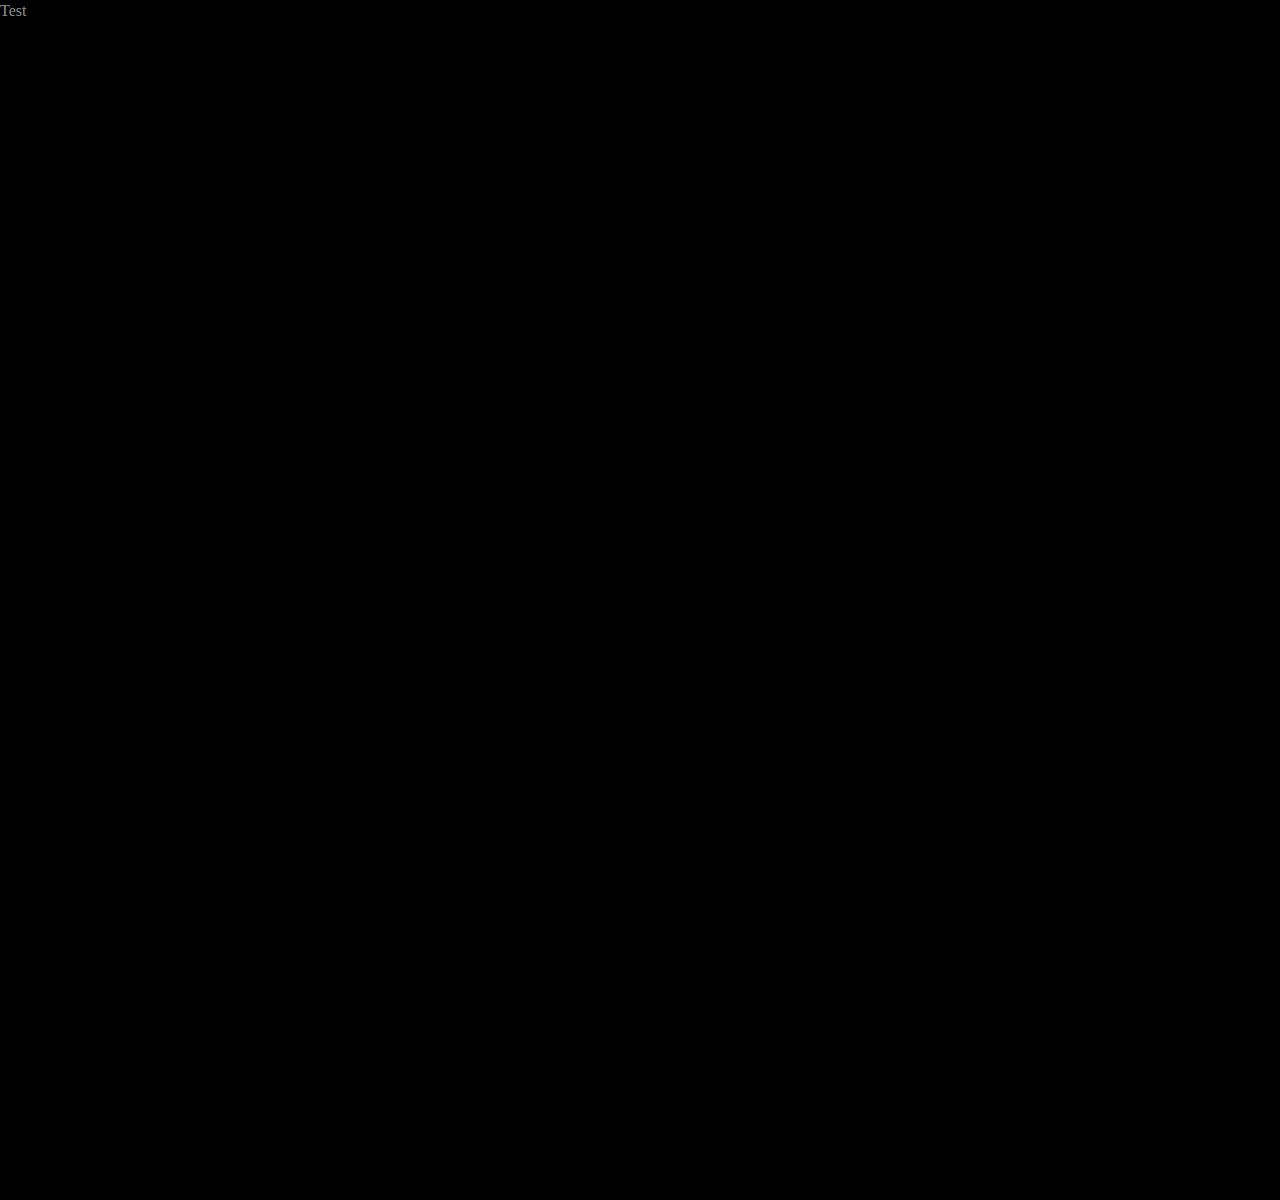
==== public/index.html @ b71e585c "Initial commit" ====
<!DOCTYPE html> 
<html>
<head>
	<meta http-equiv="Content-Type" content="text/html; charset=utf-8" />
	<title>TIA project - Alien First Aid</title>
	<meta http-equiv="content-language" content="en" />
	<link href="style.css" rel="stylesheet" type="text/css" media="screen" />
	<script type="text/javascript" src="main.js"></script>
</head>

<!--Huge dimentions for the data arena screen, and the overflow is hidden to prevent a scrollbar in the view-->
<body style="height:1200px; width:10080px;">
	<p>Test</p>
</body>
</html>
---- public/style.css ----
@import url('http://fonts.googleapis.com/css?family=Droid+Sans:400,700|Droid+Serif');
/* @import must come first - Webfonts via Google */

/* =Reset default browser CSS. Based on work by Eric Meyer: http://meyerweb.com/eric/tools/css/reset/index.html
-------------------------------------------------------------- */

html, body, div, span, applet, object, iframe,
h1, h2, h3, h4, h5, h6, p, blockquote, pre,
a, abbr, acronym, address, big, cite, code,
del, dfn, em, font, img, ins, kbd, q, s, samp,
small, strike, strong, sub, sup, tt, var,
b, u, i, center,
dl, dt, dd, ol, ul, li,
fieldset, form, label, legend,
table, caption, tbody, tfoot, thead, tr, th, td {
	background: transparent;
	border: 0;
	margin: 0;
	padding: 0;
	vertical-align: baseline;
}
body {
	line-height: 1;
}
h1, h2, h3, h4, h5, h6 {
	clear: both;
	font-weight: normal;
}
ol, ul {
	list-style: none;
}
blockquote {
	quotes: none;
}
blockquote:before, blockquote:after {
	content: '';
	content: none;
}
del {
	text-decoration: line-through;
}
/* tables still need 'cellspacing="0"' in the markup */
table {
	border-collapse: collapse;
	border-spacing: 0;
}
a img {
	border: none;
}

/* Common elements */

body {
	background: #000000 url(assets/landscape_background.png);
	color: #909090;
	font-family: "Georgia", serif;
	font-size: 100%;
	line-height: 1.4;
}

@media screen and (min-width: 3000px) {
	body {
		overflow: hidden;
	}
}
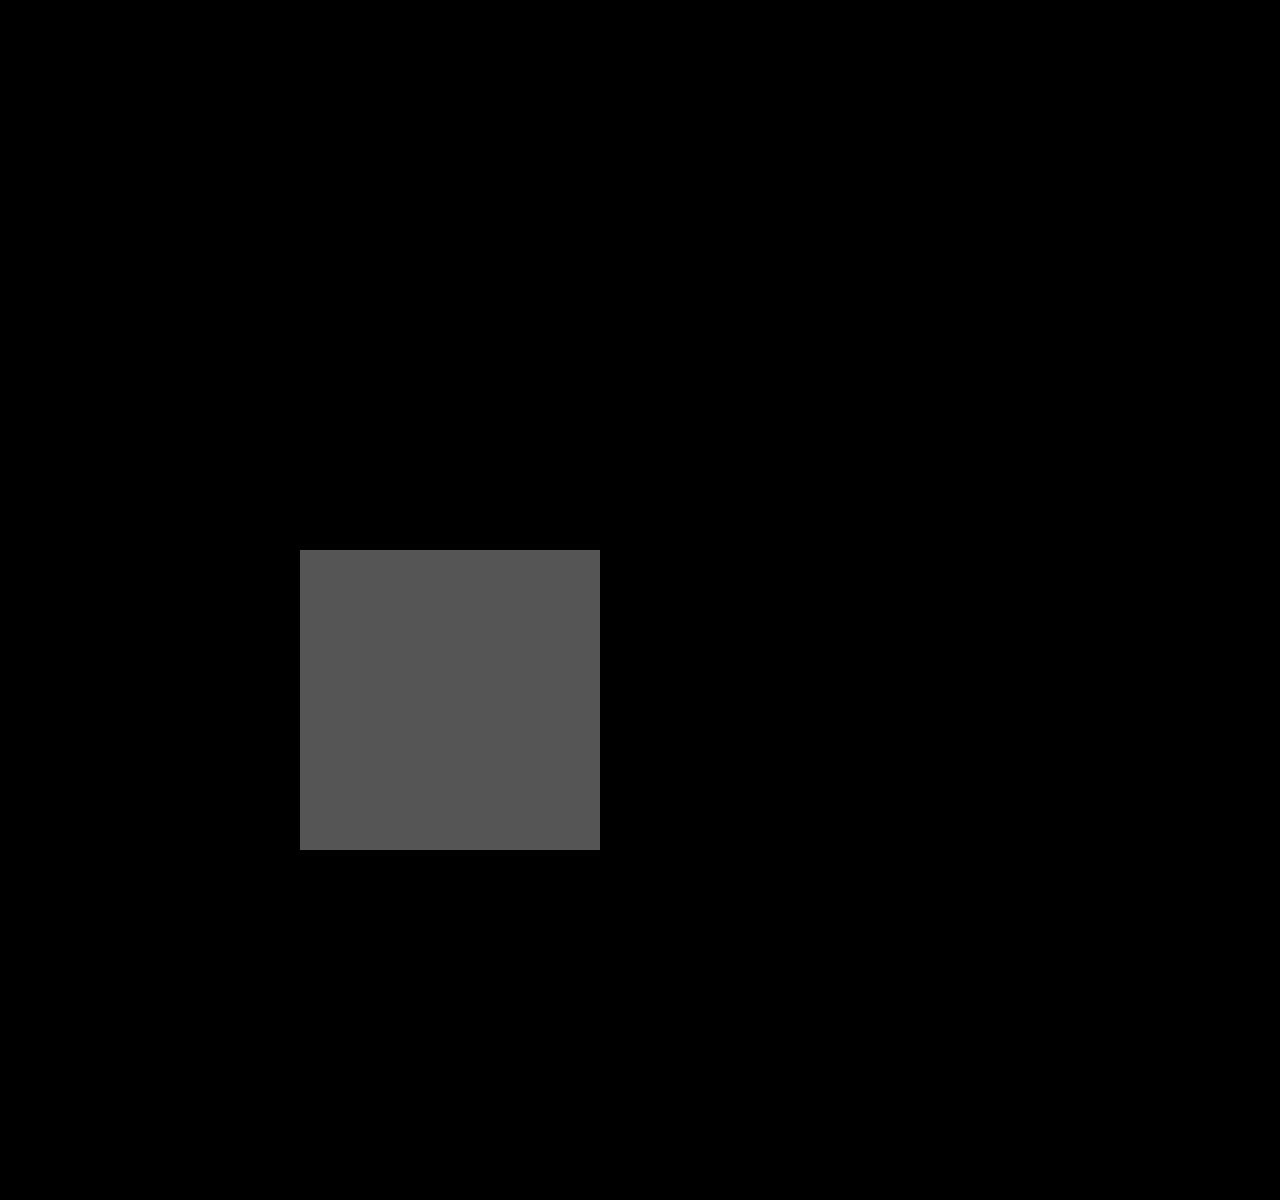
==== commit a90bc697: "general tweaks, minor interactive element added for testing" ====
--- a/public/index.html
+++ b/public/index.html
@@ -8,8 +8,6 @@
 	<script type="text/javascript" src="main.js"></script>
 </head>
 
-<!--Huge dimentions for the data arena screen, and the overflow is hidden to prevent a scrollbar in the view-->
-<body style="height:1200px; width:10080px;">
-	<p>Test</p>
+<body>
 </body>
 </html>
--- a/public/style.css
+++ b/public/style.css
@@ -52,14 +52,30 @@
 
 body {
 	background: #000000 url(assets/landscape_background.png);
-	color: #909090;
+	color: #a0a0a0;
 	font-family: "Georgia", serif;
 	font-size: 100%;
 	line-height: 1.4;
+	height: 1200px;  /* Huge dimentions for the data arena screen */
+	width: 10080px;
 }
 
 @media screen and (min-width: 3000px) {
 	body {
-		overflow: hidden;
+		overflow: hidden;  /* the overflow is hidden to prevent a scrollbar in the view */
 	}
 }
+
+.alien-shock {
+	background: #555;
+	position: absolute;
+	height: 300px;
+	width: 300px;
+	z-index: 1;
+	top: 550px;
+	left: 300px;
+}
+
+.alien-shock.shocking {
+	background: #55f;
+}
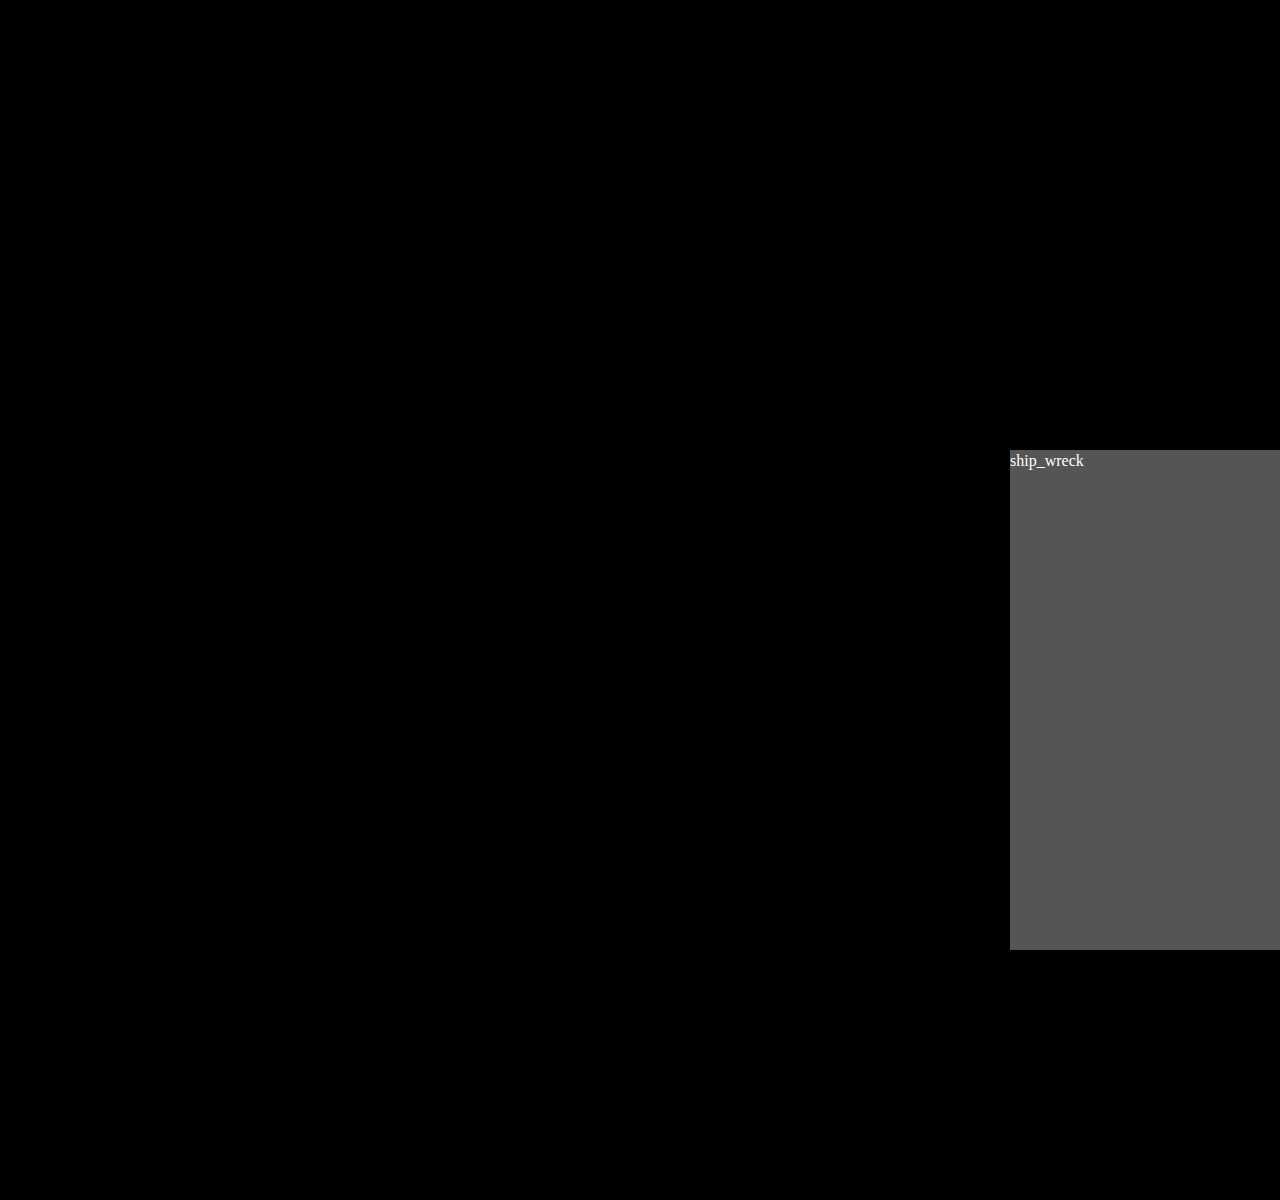
==== commit 86d70163: "Mock arena trackers implemented" ====
--- a/public/index.html
+++ b/public/index.html
@@ -8,6 +8,6 @@
 	<script type="text/javascript" src="main.js"></script>
 </head>
 
-<body>
+<body class="arena">
 </body>
 </html>
--- a/public/style.css
+++ b/public/style.css
@@ -1,6 +1,3 @@
-@import url('http://fonts.googleapis.com/css?family=Droid+Sans:400,700|Droid+Serif');
-/* @import must come first - Webfonts via Google */
-
 /* =Reset default browser CSS. Based on work by Eric Meyer: http://meyerweb.com/eric/tools/css/reset/index.html
 -------------------------------------------------------------- */
 
@@ -51,13 +48,20 @@
 /* Common elements */
 
 body {
-	background: #000000 url(assets/landscape_background.png);
-	color: #a0a0a0;
+	color: #fff;
 	font-family: "Georgia", serif;
 	font-size: 100%;
 	line-height: 1.4;
+}
+
+body.arena {
+	background: #000000 url(assets/landscape_background.png);
 	height: 1200px;  /* Huge dimentions for the data arena screen */
 	width: 10080px;
+}
+
+body.mock {
+	background: #fff url(assets/mock_data_arena.png) no-repeat;
 }
 
 @media screen and (min-width: 3000px) {
@@ -66,16 +70,72 @@
 	}
 }
 
-.alien-shock {
+.ship-wreck, .alien-shock, .alien-breath, .hitch-guide {
 	background: #555;
 	position: absolute;
-	height: 300px;
-	width: 300px;
+	height: 500px;
+	width: 500px;
 	z-index: 1;
-	top: 550px;
-	left: 300px;
+	top: 450px;
+	left: 1010px;
 }
 
-.alien-shock.shocking {
+.active {
+	background: #f55;
+}
+
+.alien-shock {
+	left: 3530px;
+}
+
+.alien-shock.active {
 	background: #55f;
 }
+
+.alien-breath {
+	left: 6050px;
+}
+
+.alien-breath.active {
+	background: #5f5;
+}
+
+.hitch-guide {
+	left: 8570px;
+}
+
+.hitch-guide.active {
+	background: #ff5;
+}
+
+.tracker {
+	background: #333;
+	height: 32px;
+	width: 32px;
+	display: block;
+	position: absolute;
+	text-align: center;
+	vertical-align: center;
+	user-select: none;
+	-moz-user-select: none;
+}
+
+.tracker.magnifier {
+	background: #933;
+}
+
+.tracker.shocker {
+	background: #737;
+}
+
+.tracker.rattlestick {
+	background: #393;
+}
+
+.tracker.water-nozzle {
+	background: #239;
+}
+
+.tracker.water-pump {
+	background: #347;
+}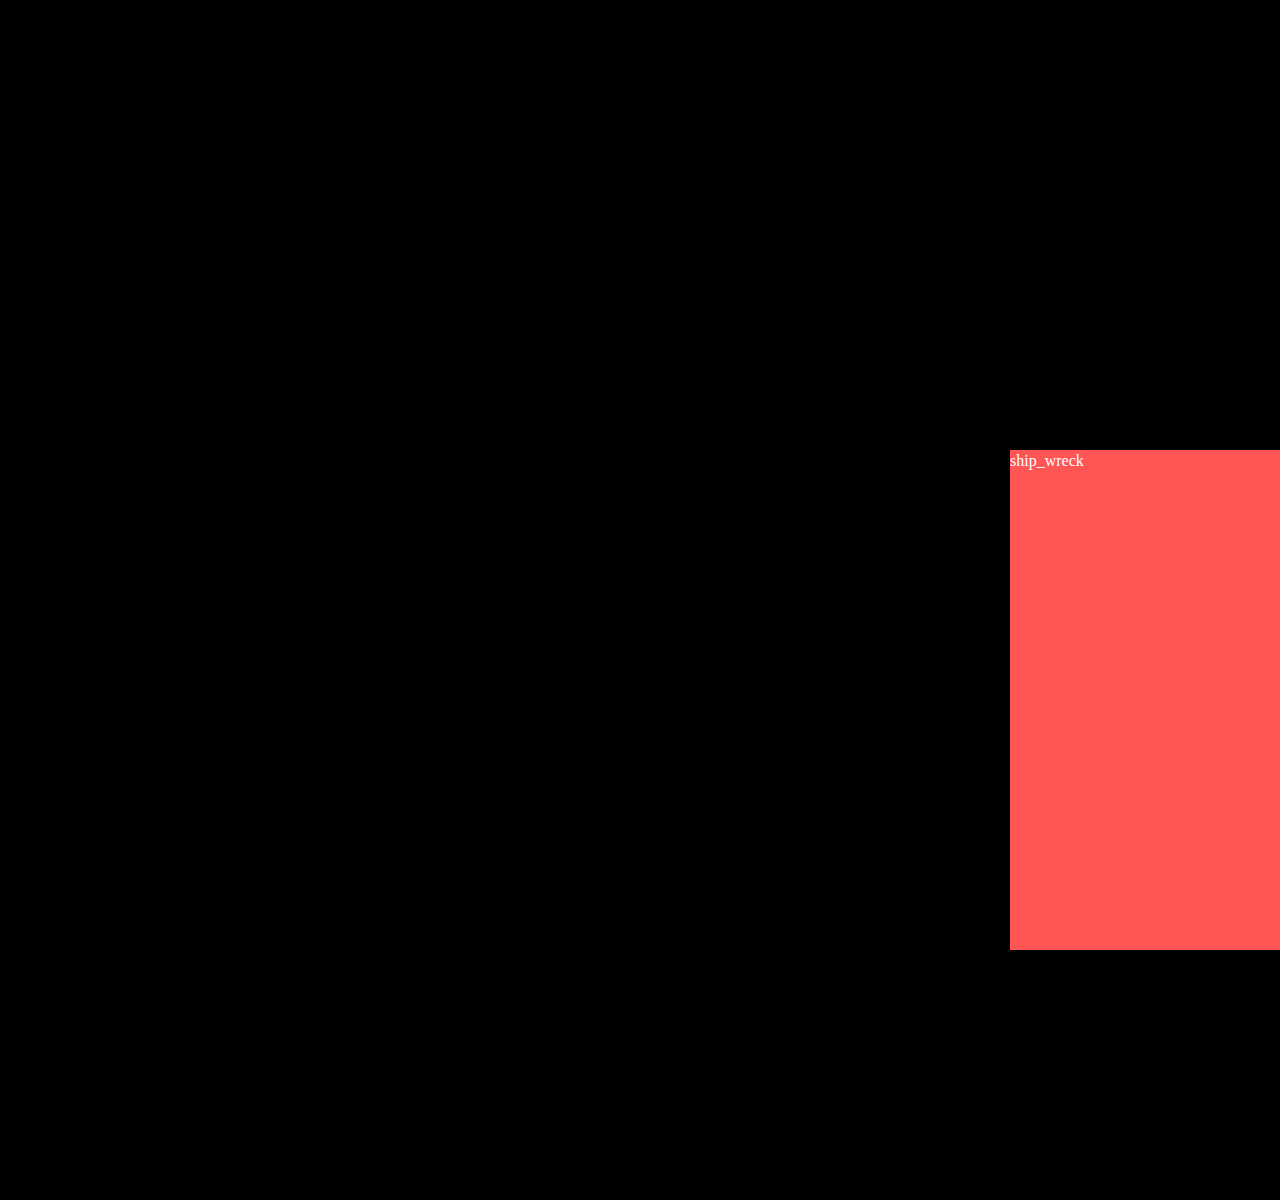
==== commit 14d7a632: "Added state machines to make situations respond to trackers" ====
--- a/public/index.html
+++ b/public/index.html
@@ -5,6 +5,7 @@
 	<title>TIA project - Alien First Aid</title>
 	<meta http-equiv="content-language" content="en" />
 	<link href="style.css" rel="stylesheet" type="text/css" media="screen" />
+	<script type="text/javascript" src="state-machine.js"></script>
 	<script type="text/javascript" src="main.js"></script>
 </head>
 
--- a/public/style.css
+++ b/public/style.css
@@ -84,12 +84,28 @@
 	background: #f55;
 }
 
+.ship-wreck.fire {
+	background: #f55;
+}
+.ship-wreck.halffire {
+	background: #a55;
+}
+.ship-wreck.calm {
+	background: #333;
+}
+
+
 .alien-shock {
 	left: 3530px;
 }
-
-.alien-shock.active {
-	background: #55f;
+.alien-shock.arrested {
+	background: #555;
+}
+.alien-shock.sparking {
+	background: #43f;
+}
+.alien-shock.heartrate {
+	background: #94f;
 }
 
 .alien-breath {
@@ -138,4 +154,4 @@
 
 .tracker.water-pump {
 	background: #347;
-}+}
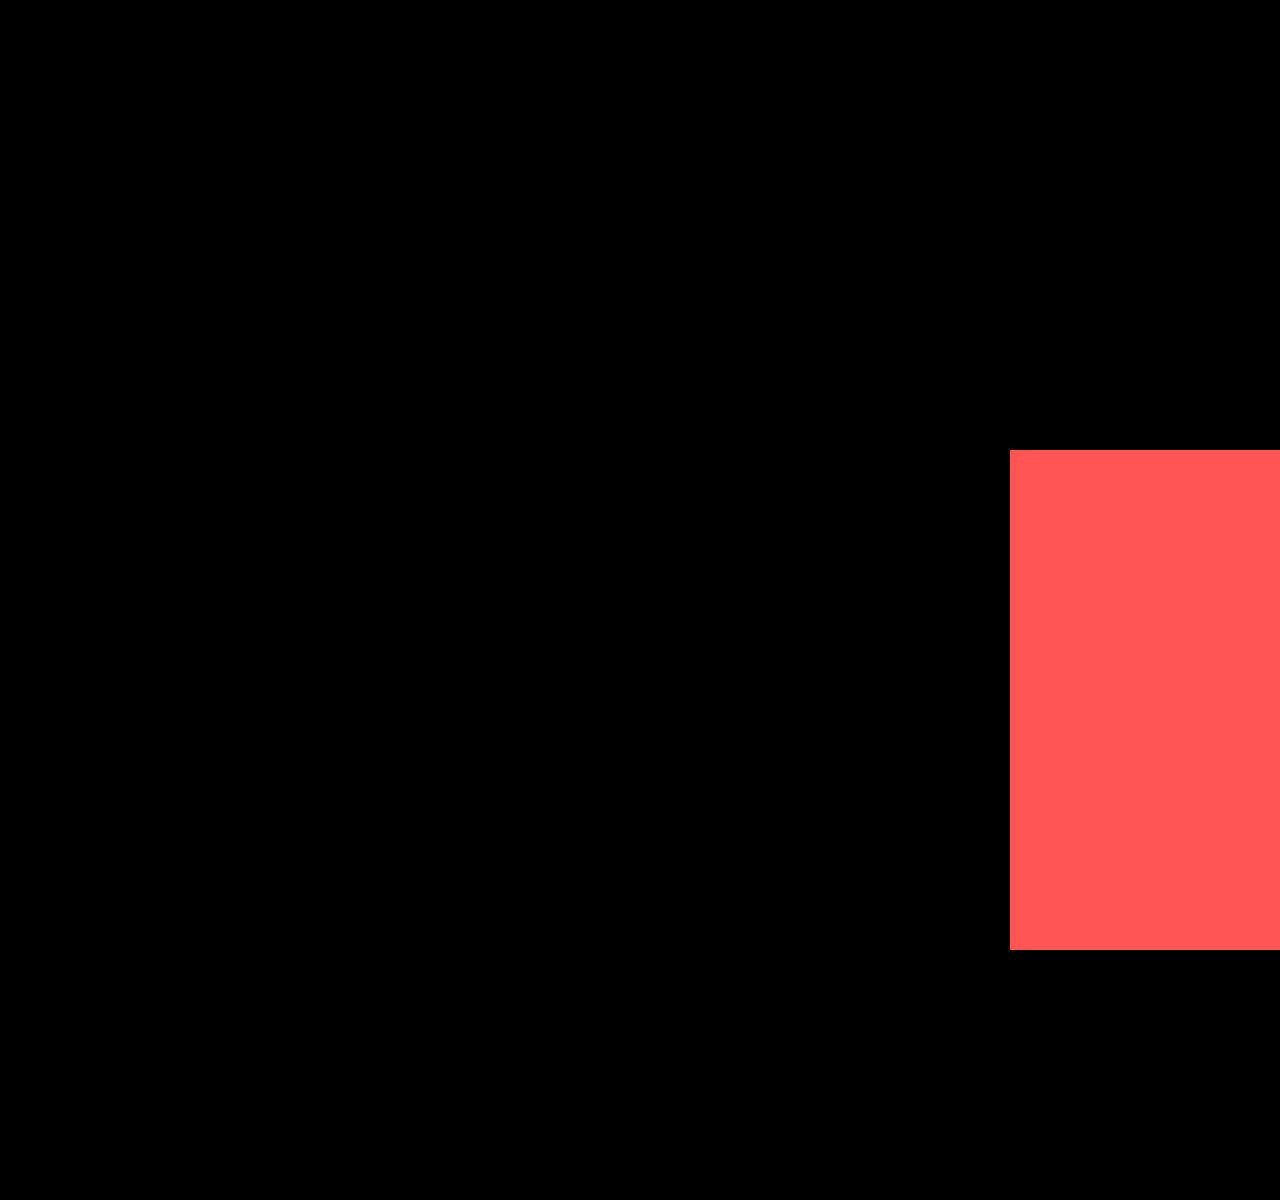
==== commit 6d73bff8: "Guide text adjusting to magnifier trackers positions" ====
--- a/public/index.html
+++ b/public/index.html
@@ -2,7 +2,7 @@
 <html>
 <head>
 	<meta http-equiv="Content-Type" content="text/html; charset=utf-8" />
-	<title>TIA project - Alien First Aid</title>
+	<title>TIA - Alien First Aid</title>
 	<meta http-equiv="content-language" content="en" />
 	<link href="style.css" rel="stylesheet" type="text/css" media="screen" />
 	<script type="text/javascript" src="state-machine.js"></script>
@@ -10,5 +10,21 @@
 </head>
 
 <body class="arena">
+	<div id="guide_text_store" class="hidden">
+		<div>
+			<h2>Don't panic</h2>
+			<p>At least not at first...</p>
+			<p>Save it for when your fears crawl up and grow ever nearer while you're unable to move, no matter how hard you try.</p>
+		</div>
+		<div>
+			<h2>Once upon a time...</h2>
+			<p>A little mermaid lived in the forest among the animals. These animals were deeply displeased because the fishy appearance of the mermaid caused them to contemplate their own flaws as well as the privelege of living in their natural habitat.</p>
+			<p>One day, the elder wolf decided this issue had to be resolved once and for all. He suggested to eat the mermaid and make the problem go away in one big bite. Many animals thought that was a good idea, indeed resolving the tension they had all felt.</p>
+		</div>
+		<div>
+			<p>Some animals did not agree, the lizards least of all. <emphasis>'We have scales too,'</emphasis> spoke one gecko, <emphasis>'and we live here in peace too.'</emphasis> Many insects felt this argument was flawed because they felt no such peace as the lizards hunted them for food. The insects promised the other animals not to bite them and so the lizards' objections were ignored.</p>
+			<p>The elder wolf got his way and ate happily ever after.</p>
+		</div>
+	</div>
 </body>
 </html>
--- a/public/style.css
+++ b/public/style.css
@@ -55,7 +55,7 @@
 }
 
 body.arena {
-	background: #000000 url(assets/landscape_background.png);
+	background: #000000 url(assets/landscape_background.png) no-repeat;
 	height: 1200px;  /* Huge dimentions for the data arena screen */
 	width: 10080px;
 }
@@ -70,7 +70,11 @@
 	}
 }
 
-.ship-wreck, .alien-shock, .alien-breath, .hitch-guide {
+.hidden {
+	display: none;
+}
+
+.ship-wreck, .alien-shock, .alien-breath, .guide {
 	background: #555;
 	position: absolute;
 	height: 500px;
@@ -78,6 +82,9 @@
 	z-index: 1;
 	top: 450px;
 	left: 1010px;
+	display: flex;
+	justify-content: center;
+	align-items: center;
 }
 
 .active {
@@ -111,18 +118,66 @@
 .alien-breath {
 	left: 6050px;
 }
-
-.alien-breath.active {
+.alien-breath.nobreath {
+	background: #368;
+}
+.alien-breath.disharmony {
+	background: #936;
+}
+.alien-breath.breathing {
 	background: #5f5;
 }
 
-.hitch-guide {
+.guide {
 	left: 8570px;
 }
-
-.hitch-guide.active {
+.guide.closed {
+	background: #555;
+}
+.guide.opened {
 	background: #ff5;
 }
+
+.magnified-frame {
+	background: #cca;
+	display: none;
+	height: 90%;
+	width: 90%;
+	display: none;
+	overflow: hidden;
+	justify-content: flex-start;
+	align-items: stretch;
+}
+
+.opened > .magnified-frame {
+	display: flex;
+}
+
+.magnified-inner-frame {
+	display: flex;
+	justify-content: center;
+	align-items: stretch;
+}
+
+.magnified-inner-frame > div {
+	min-width: 300px;
+	padding: 1em;
+}
+
+.magnified-inner-frame > div > h2, .magnified-inner-frame > div > p {
+	color: #222;
+	margin-bottom: 0.5em;
+}
+
+.magnified-inner-frame > div> h2 {
+	font-weight: bold;
+}
+
+emphasis {
+	font-style: italic;
+}
+
+/* Mock tracker elements */
 
 .tracker {
 	background: #333;
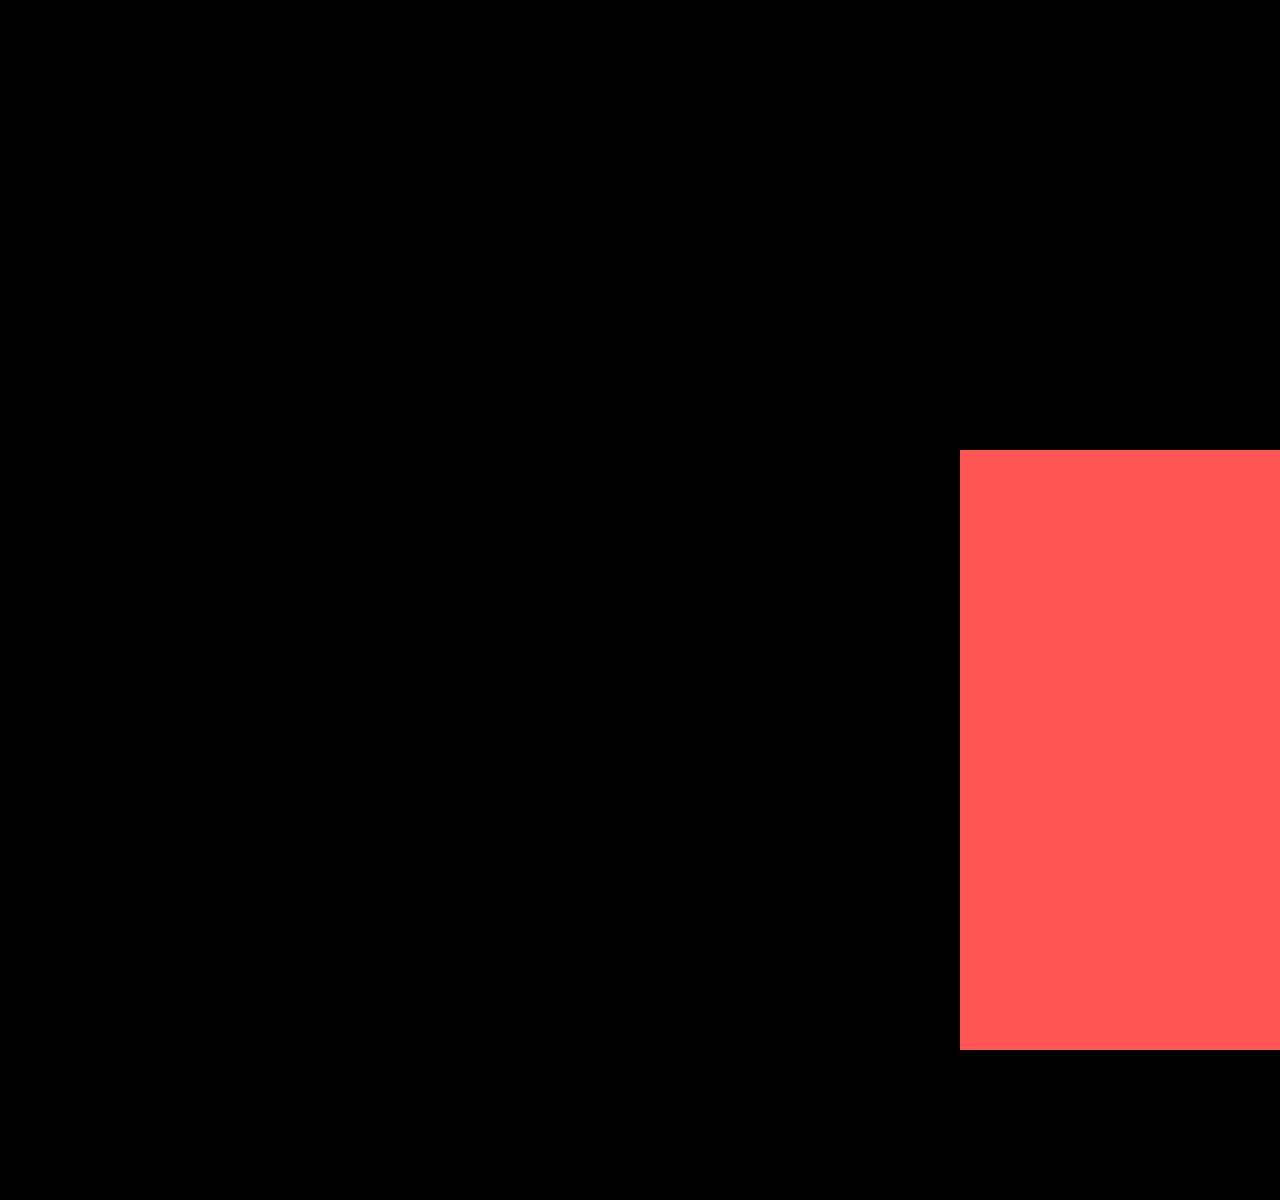
==== commit 4fc22f35: "Updated protocol, added debugging info, new background" ====
--- a/public/index.html
+++ b/public/index.html
@@ -10,6 +10,10 @@
 </head>
 
 <body class="arena">
+	<div id="debug_info" class="hidden">
+		<div id="debug_info_tracker"></div>
+		<div id="debug_info_other"></div>
+	</div>
 	<div id="guide_text_store" class="hidden">
 		<div>
 			<h2>Don't panic</h2>
--- a/public/style.css
+++ b/public/style.css
@@ -70,6 +70,11 @@
 	}
 }
 
+#debug_info {
+	font-family: monospace;
+	font-size: 130%;
+}
+
 .hidden {
 	display: none;
 }
@@ -77,11 +82,11 @@
 .ship-wreck, .alien-shock, .alien-breath, .guide {
 	background: #555;
 	position: absolute;
-	height: 500px;
-	width: 500px;
+	height: 600px;
+	width: 600px;
 	z-index: 1;
 	top: 450px;
-	left: 1010px;
+	left: 960px;
 	display: flex;
 	justify-content: center;
 	align-items: center;
@@ -101,12 +106,12 @@
 	background: #333;
 }
 
-
 .alien-shock {
-	left: 3530px;
+	left: 3480px;
 }
 .alien-shock.arrested {
 	background: #555;
+	background: url(assets/cube-animated.gif) no-repeat center center;
 }
 .alien-shock.sparking {
 	background: #43f;
@@ -116,7 +121,7 @@
 }
 
 .alien-breath {
-	left: 6050px;
+	left: 6000px;
 }
 .alien-breath.nobreath {
 	background: #368;
@@ -129,7 +134,7 @@
 }
 
 .guide {
-	left: 8570px;
+	left: 8520px;
 }
 .guide.closed {
 	background: #555;
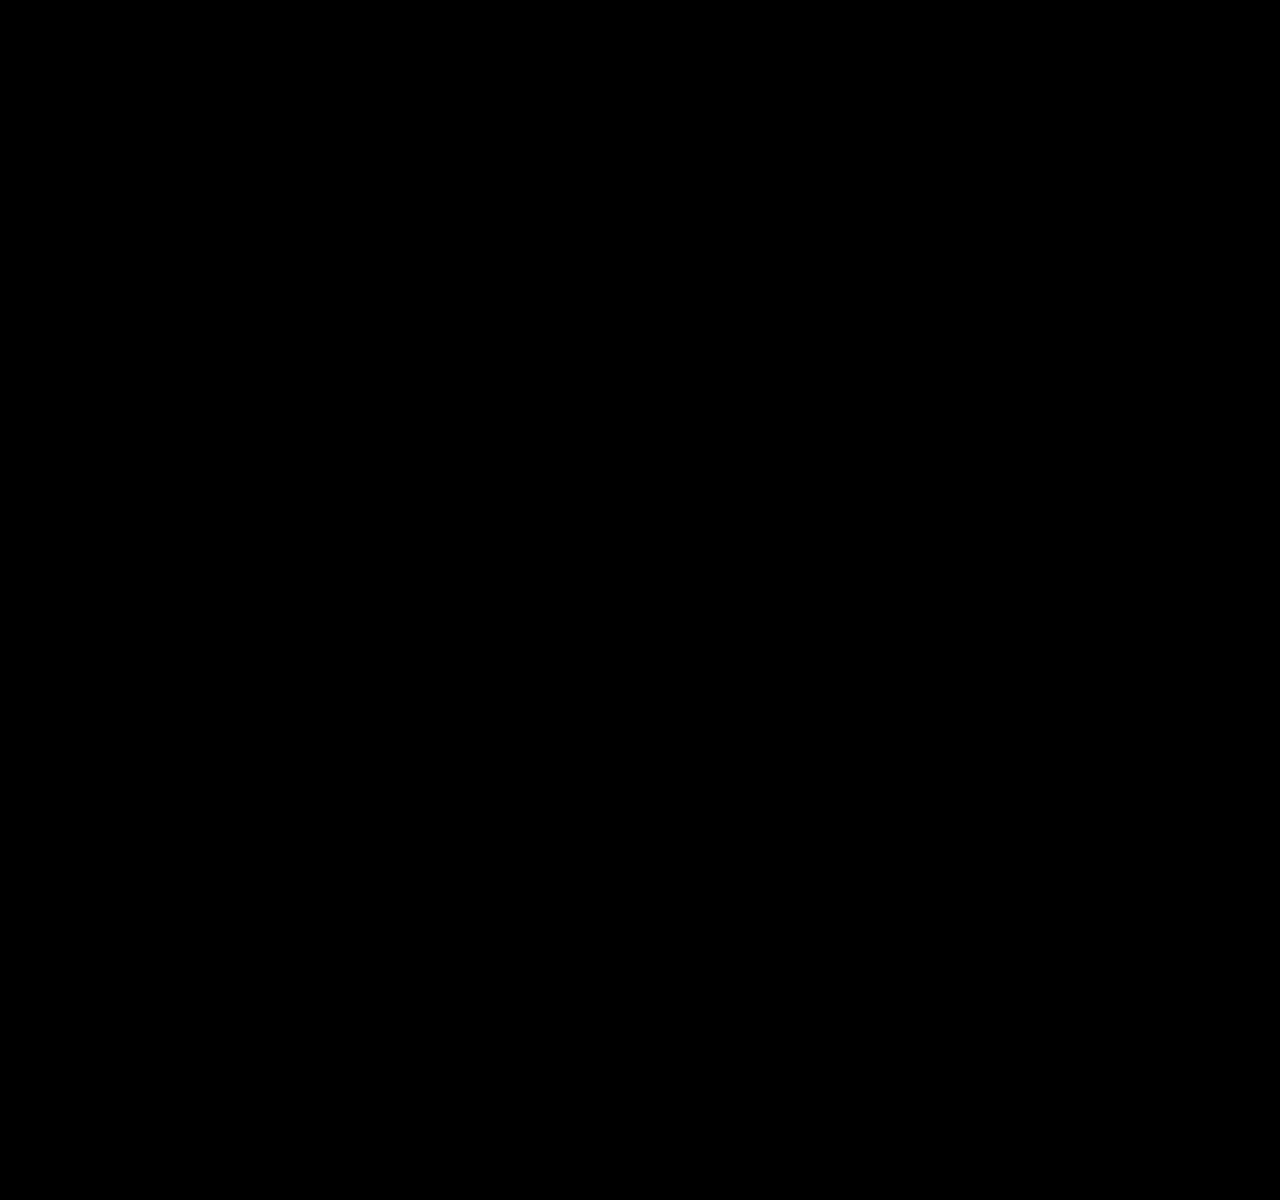
==== commit ae54265d: "Incorporated sound effects" ====
--- a/public/index.html
+++ b/public/index.html
@@ -6,6 +6,8 @@
 	<meta http-equiv="content-language" content="en" />
 	<link href="style.css" rel="stylesheet" type="text/css" media="screen" />
 	<script type="text/javascript" src="state-machine.js"></script>
+	<script type="text/javascript" src="howler.core.min.js"></script>
+	<script type="text/javascript" src="howler.spatial.min.js"></script>
 	<script type="text/javascript" src="main.js"></script>
 </head>
 
--- a/public/style.css
+++ b/public/style.css
@@ -48,14 +48,14 @@
 /* Common elements */
 
 body {
-	color: #fff;
+	color: #000;
 	font-family: "Georgia", serif;
 	font-size: 100%;
 	line-height: 1.4;
 }
 
 body.arena {
-	background: #000000 url(assets/landscape_background.png) no-repeat;
+	background: #000 url(assets/landscape_background.png) no-repeat;
 	height: 1200px;  /* Huge dimentions for the data arena screen */
 	width: 10080px;
 }
@@ -73,6 +73,7 @@
 #debug_info {
 	font-family: monospace;
 	font-size: 130%;
+	color: #fff;
 }
 
 .hidden {
@@ -82,11 +83,11 @@
 .ship-wreck, .alien-shock, .alien-breath, .guide {
 	background: #555;
 	position: absolute;
-	height: 600px;
-	width: 600px;
+	height: 800px;
+	width: 800px;
 	z-index: 1;
-	top: 450px;
-	left: 960px;
+	top: 200px;
+	left: 860px;
 	display: flex;
 	justify-content: center;
 	align-items: center;
@@ -97,61 +98,85 @@
 }
 
 .ship-wreck.fire {
-	background: #f55;
-}
-.ship-wreck.halffire {
-	background: #a55;
+	background: url(assets/ship_fire.png) no-repeat center center;
+}
+.ship-wreck.fire_to_smoke {
+	background: url(assets/ship_fire_to_smoke.png) no-repeat center center;
+}
+.ship-wreck.smoke_to_fire {
+	background: url(assets/ship_smoke_to_fire.png) no-repeat center center;
+}
+.ship-wreck.smoke {
+	background: url(assets/ship_smoke.png) no-repeat center center;
+}
+.ship-wreck.smoke_to_calm {
+	background: url(assets/ship_smoke_to_calm.png) no-repeat center center;
+}
+.ship-wreck.calm_to_smoke {
+	background: url(assets/ship_calm_to_smoke.png) no-repeat center center;
 }
 .ship-wreck.calm {
-	background: #333;
+	background: url(assets/ship_calm.png) no-repeat center center;
 }
 
 .alien-shock {
-	left: 3480px;
+	left: 3380px;
 }
 .alien-shock.arrested {
-	background: #555;
-	background: url(assets/cube-animated.gif) no-repeat center center;
+	background: url(assets/alien1_arrested.png) no-repeat center center;
+}
+.alien-shock.halfsparking {
+	background: url(assets/alien1_halfsparking.png) no-repeat center center;
 }
 .alien-shock.sparking {
-	background: #43f;
+	background: url(assets/alien1_sparking.png) no-repeat center center;
 }
 .alien-shock.heartrate {
-	background: #94f;
+	background: url(assets/alien1_heartrate.png) no-repeat center center;
 }
 
 .alien-breath {
-	left: 6000px;
+	left: 5900px;
 }
 .alien-breath.nobreath {
-	background: #368;
+	background: url(assets/alien2_nobreath.png) no-repeat center center;
+}
+.alien-breath.halfdisharmony {
+	background: url(assets/alien2_halfdisharmony.png) no-repeat center center;
 }
 .alien-breath.disharmony {
-	background: #936;
+	background: url(assets/alien2_disharmony.png) no-repeat center center;
 }
 .alien-breath.breathing {
-	background: #5f5;
+	background: url(assets/alien2_breathing.png) no-repeat center center;
 }
 
 .guide {
-	left: 8520px;
+	left: 8420px;
 }
 .guide.closed {
-	background: #555;
+	background: url(assets/guide_closed.png) no-repeat center center;
 }
 .guide.opened {
-	background: #ff5;
+	background: url(assets/guide_open.png) no-repeat center center;
+}
+.guide.opening {
+	background: url(assets/guide_opening.png) no-repeat center center;	
+}
+.guide.closing {
+	background: url(assets/guide_closing.png) no-repeat center center;	
 }
 
 .magnified-frame {
-	background: #cca;
 	display: none;
-	height: 90%;
-	width: 90%;
+	height: 82%;
+	width: 55%;
 	display: none;
 	overflow: hidden;
 	justify-content: flex-start;
 	align-items: stretch;
+	margin-left: 35px;
+	margin-top: -58px;
 }
 
 .opened > .magnified-frame {
@@ -165,7 +190,7 @@
 }
 
 .magnified-inner-frame > div {
-	min-width: 300px;
+	min-width: 395px;
 	padding: 1em;
 }
 
@@ -186,6 +211,7 @@
 
 .tracker {
 	background: #333;
+	color: #fff;
 	height: 32px;
 	width: 32px;
 	display: block;
